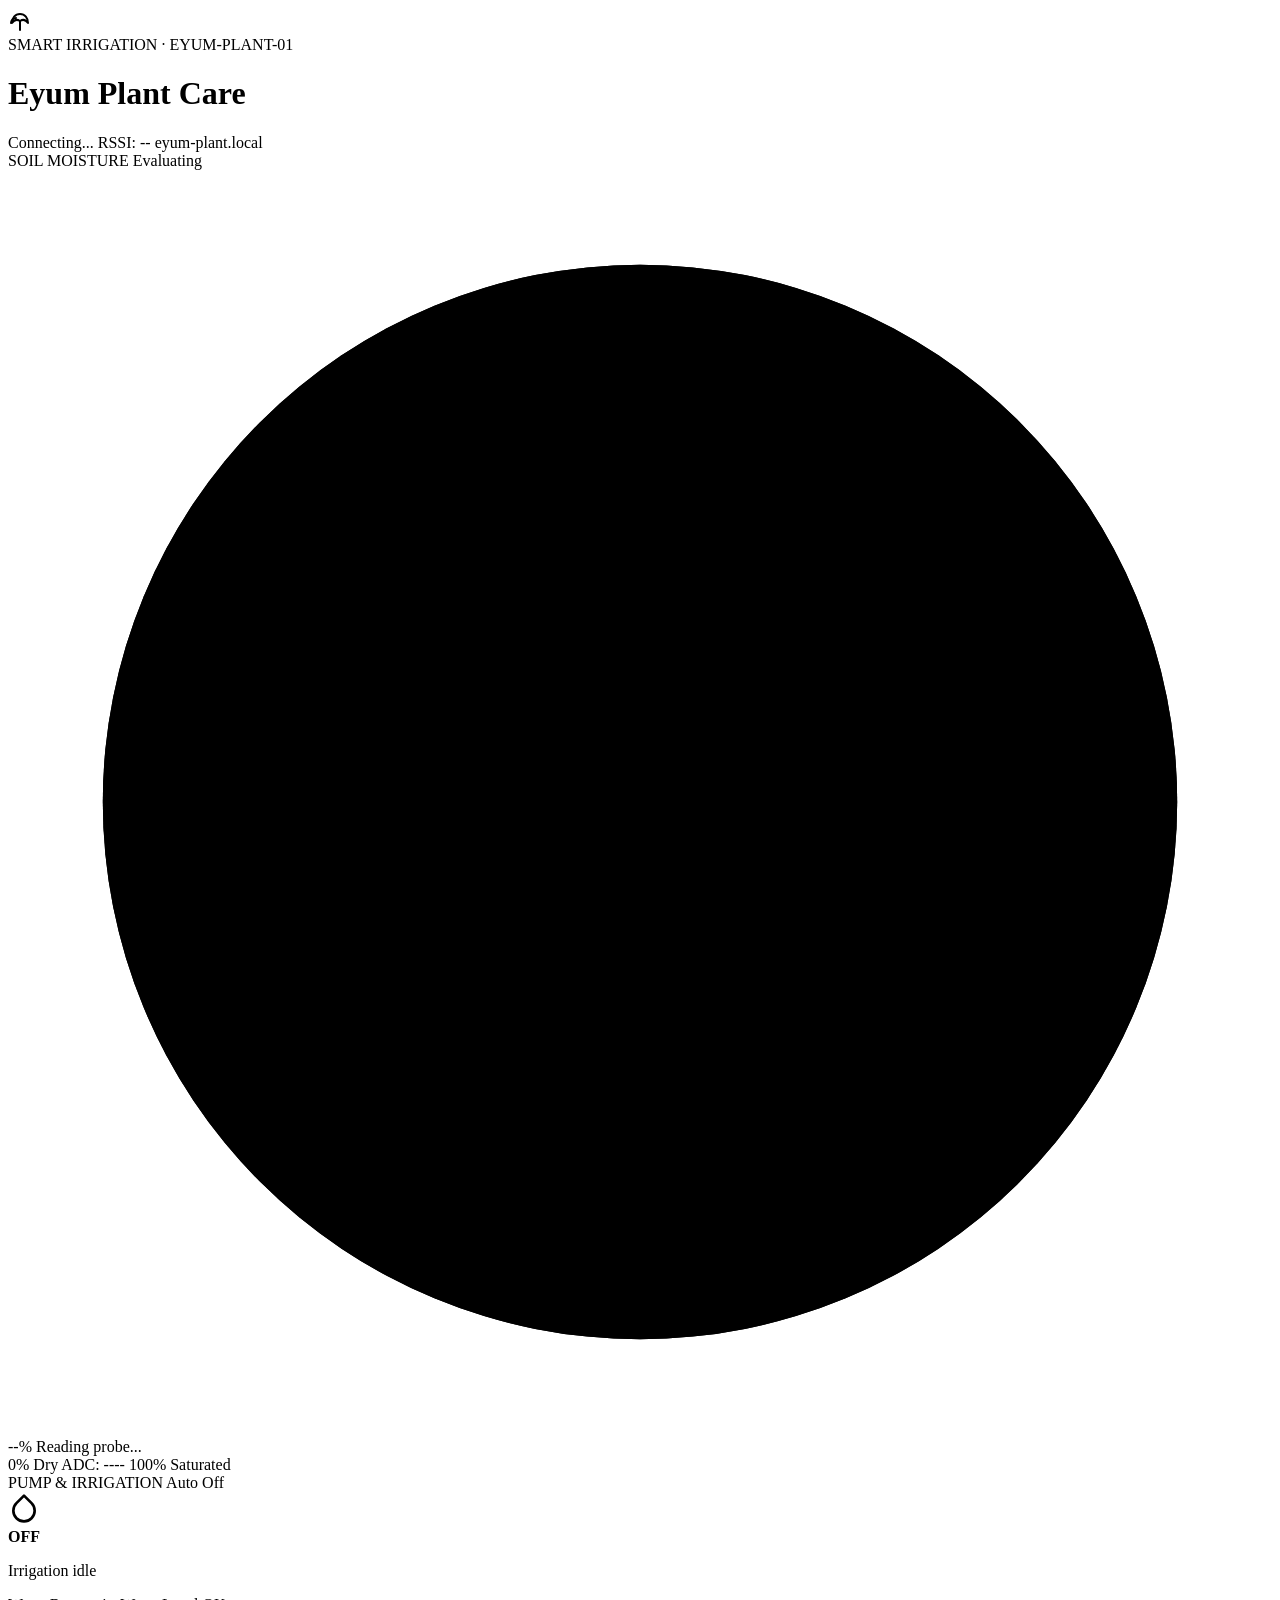
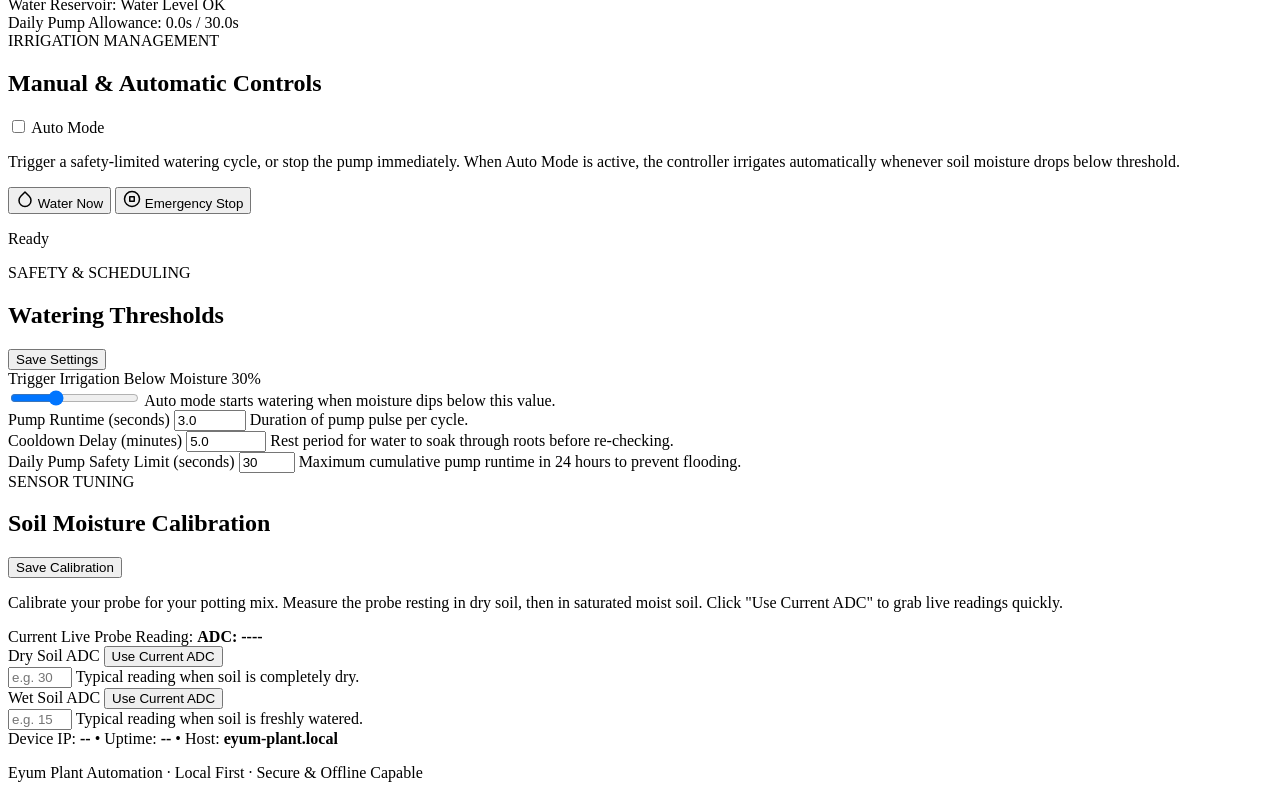
==== data/index.html @ 3981fe6b "feat: initial commit for Eyum Plant Care automation with local dashboard & cloud integration" ====
﻿<!doctype html>
<html lang="en">
<head>
  <meta charset="utf-8">
  <meta name="viewport" content="width=device-width, initial-scale=1">
  <meta name="description" content="Eyum Plant Care - Intelligent local plant watering & soil monitoring dashboard">
  <title>Eyum Plant Care · Local Dashboard</title>
  <link rel="stylesheet" href="/style.css">
</head>
<body>
  <!-- Header Bar -->
  <header class="topbar">
    <div class="brand-group">
      <div class="brand-icon" aria-hidden="true">
        <svg width="24" height="24" viewBox="0 0 24 24" fill="none" stroke="currentColor" stroke-width="2" stroke-linecap="round" stroke-linejoin="round">
          <path d="M12 22v-9"/>
          <path d="M12 13c-3-2-6-1-8 2 0-5 3-9 8-9s8 4 8 9c-2-3-5-4-8-2z"/>
          <path d="M8 10C5.5 10 3 12 3 15"/>
        </svg>
      </div>
      <div>
        <div class="brand-eyebrow">SMART IRRIGATION · EYUM-PLANT-01</div>
        <h1 class="brand-title">Eyum Plant Care</h1>
      </div>
    </div>

    <div class="header-status">
      <span id="connection" class="badge badge-neutral">Connecting...</span>
      <span id="wifi-signal" class="badge badge-subtle" title="Wi-Fi Signal">RSSI: --</span>
      <span id="mdns-link" class="badge badge-subtle" title="Local Domain">eyum-plant.local</span>
    </div>
  </header>

  <!-- Main Container -->
  <main class="dashboard-container">
    <!-- Top Metrics Grid -->
    <section class="metrics-grid">
      <!-- Soil Moisture Gauge Card -->
      <article class="card metric-card">
        <div class="card-header">
          <span class="eyebrow">SOIL MOISTURE</span>
          <span id="moisture-badge" class="status-pill status-neutral">Evaluating</span>
        </div>

        <div class="gauge-wrapper">
          <svg class="gauge-svg" viewBox="0 0 160 160">
            <circle class="gauge-track" cx="80" cy="80" r="68"></circle>
            <circle id="gauge-fill" class="gauge-fill" cx="80" cy="80" r="68"></circle>
          </svg>
          <div class="gauge-center">
            <span id="moisture" class="reading-value">--%</span>
            <span id="sensor-state" class="reading-label">Reading probe...</span>
          </div>
        </div>

        <div class="metric-footer">
          <div class="meter-bar-track">
            <div id="meter-fill" class="meter-bar-fill"></div>
          </div>
          <div class="meter-labels">
            <span>0% Dry</span>
            <span id="sensor-adc">ADC: ----</span>
            <span>100% Saturated</span>
          </div>
        </div>
      </article>

      <!-- Pump & Reservoir Status Card -->
      <article class="card metric-card">
        <div class="card-header">
          <span class="eyebrow">PUMP & IRRIGATION</span>
          <span id="pump-mode-badge" class="status-pill status-neutral">Auto Off</span>
        </div>

        <div class="pump-status-box">
          <div id="pump-indicator" class="pump-icon-circle idle">
            <svg width="32" height="32" viewBox="0 0 24 24" fill="none" stroke="currentColor" stroke-width="2" stroke-linecap="round" stroke-linejoin="round">
              <path d="M12 2.69l5.66 5.66a8 8 0 1 1-11.31 0z"/>
            </svg>
          </div>
          <div class="pump-info">
            <strong id="pump" class="pump-state-title">OFF</strong>
            <p id="pump-state" class="pump-state-desc">Irrigation idle</p>
          </div>
        </div>

        <div class="water-safety-panel">
          <div class="safety-row">
            <span>Water Reservoir:</span>
            <span id="reservoir-state" class="safety-badge safe">Water Level OK</span>
          </div>
          <div class="safety-row">
            <span>Daily Pump Allowance:</span>
            <span id="daily-use-text" class="safety-value">0.0s / 30.0s</span>
          </div>
          <div class="meter-bar-track small">
            <div id="daily-limit-fill" class="meter-bar-fill alert" style="width: 0%;"></div>
          </div>
        </div>
      </article>
    </section>

    <!-- Immediate Controls Card -->
    <section class="card controls-card">
      <div class="section-header">
        <div>
          <span class="eyebrow">IRRIGATION MANAGEMENT</span>
          <h2 class="section-title">Manual & Automatic Controls</h2>
        </div>
        <label class="toggle-switch" for="auto-mode">
          <input id="auto-mode" type="checkbox">
          <span class="slider"></span>
          <span class="toggle-label">Auto Mode</span>
        </label>
      </div>

      <p class="section-description">
        Trigger a safety-limited watering cycle, or stop the pump immediately. When Auto Mode is active, the controller irrigates automatically whenever soil moisture drops below threshold.
      </p>

      <div class="actions-row">
        <button id="water-now" class="btn btn-primary" type="button">
          <svg width="18" height="18" viewBox="0 0 24 24" fill="none" stroke="currentColor" stroke-width="2" stroke-linecap="round" stroke-linejoin="round">
            <path d="M12 2.69l5.66 5.66a8 8 0 1 1-11.31 0z"/>
          </svg>
          Water Now
        </button>
        <button id="stop-pump" class="btn btn-secondary-danger" type="button">
          <svg width="18" height="18" viewBox="0 0 24 24" fill="none" stroke="currentColor" stroke-width="2" stroke-linecap="round" stroke-linejoin="round">
            <circle cx="12" cy="12" r="10"/>
            <rect x="9" y="9" width="6" height="6"/>
          </svg>
          Emergency Stop
        </button>
      </div>

      <div id="message-container" class="message-container">
        <p id="message" class="message-text">Ready</p>
      </div>
    </section>

    <!-- Threshold & Timing Configuration -->
    <section class="card settings-card">
      <div class="section-header">
        <div>
          <span class="eyebrow">SAFETY & SCHEDULING</span>
          <h2 class="section-title">Watering Thresholds</h2>
        </div>
        <button id="save-settings" class="btn btn-secondary" type="button">
          Save Settings
        </button>
      </div>

      <div class="form-grid">
        <div class="form-field full-width">
          <div class="slider-header">
            <label for="threshold">Trigger Irrigation Below Moisture</label>
            <output id="threshold-value" class="slider-output">30%</output>
          </div>
          <input id="threshold" type="range" min="5" max="80" value="30">
          <span class="field-hint">Auto mode starts watering when moisture dips below this value.</span>
        </div>

        <div class="form-field">
          <label for="runtime">Pump Runtime (seconds)</label>
          <input id="runtime" type="number" min="0.25" max="10" step="0.25" value="3.0">
          <span class="field-hint">Duration of pump pulse per cycle.</span>
        </div>

        <div class="form-field">
          <label for="cooldown">Cooldown Delay (minutes)</label>
          <input id="cooldown" type="number" min="0.5" max="1440" step="0.5" value="5.0">
          <span class="field-hint">Rest period for water to soak through roots before re-checking.</span>
        </div>

        <div class="form-field full-width">
          <label for="daily-limit">Daily Pump Safety Limit (seconds)</label>
          <input id="daily-limit" type="number" min="1" max="300" step="1" value="30">
          <span class="field-hint">Maximum cumulative pump runtime in 24 hours to prevent flooding.</span>
        </div>
      </div>
    </section>

    <!-- Sensor Calibration Card -->
    <section class="card calibration-card">
      <div class="section-header">
        <div>
          <span class="eyebrow">SENSOR TUNING</span>
          <h2 class="section-title">Soil Moisture Calibration</h2>
        </div>
        <button id="save-calibration" class="btn btn-secondary" type="button">
          Save Calibration
        </button>
      </div>

      <p class="section-description">
        Calibrate your probe for your potting mix. Measure the probe resting in dry soil, then in saturated moist soil. Click "Use Current ADC" to grab live readings quickly.
      </p>

      <div class="calibration-live-bar">
        <span>Current Live Probe Reading:</span>
        <strong id="live-adc-display" class="live-adc-tag">ADC: ----</strong>
      </div>

      <div class="form-grid">
        <div class="form-field">
          <div class="field-header-row">
            <label for="dry-raw">Dry Soil ADC</label>
            <button id="use-live-dry" class="btn-text-action" type="button">Use Current ADC</button>
          </div>
          <input id="dry-raw" type="number" min="0" max="4095" placeholder="e.g. 3000">
          <span class="field-hint">Typical reading when soil is completely dry.</span>
        </div>

        <div class="form-field">
          <div class="field-header-row">
            <label for="wet-raw">Wet Soil ADC</label>
            <button id="use-live-wet" class="btn-text-action" type="button">Use Current ADC</button>
          </div>
          <input id="wet-raw" type="number" min="0" max="4095" placeholder="e.g. 1500">
          <span class="field-hint">Typical reading when soil is freshly watered.</span>
        </div>
      </div>
    </section>

    <!-- Diagnostics / Footer Card -->
    <footer class="system-footer">
      <div class="system-specs">
        <span>Device IP: <b id="device-ip">--</b></span>
        <span>•</span>
        <span>Uptime: <b id="system-uptime">--</b></span>
        <span>•</span>
        <span>Host: <b id="system-host">eyum-plant.local</b></span>
      </div>
      <p class="copyright">Eyum Plant Automation · Local First · Secure & Offline Capable</p>
    </footer>
  </main>

  <script src="/app.js"></script>
</body>
</html>
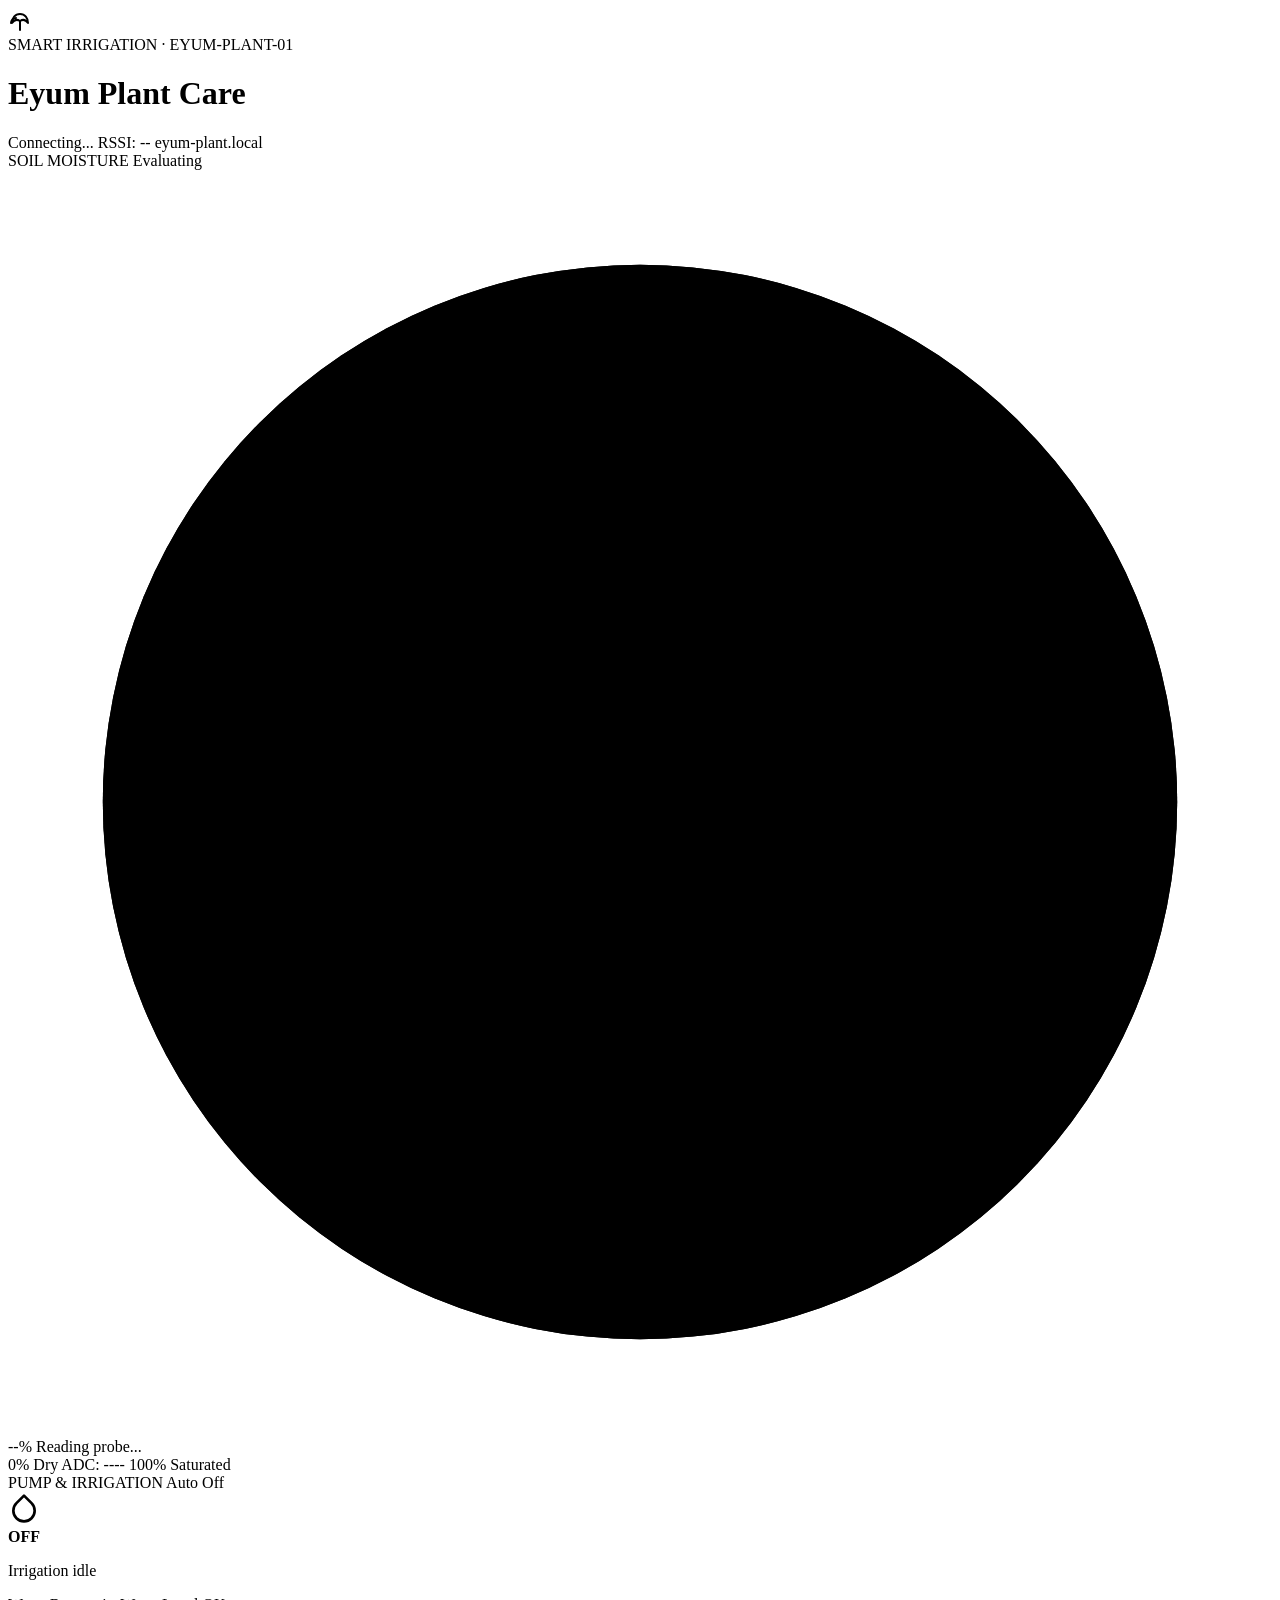
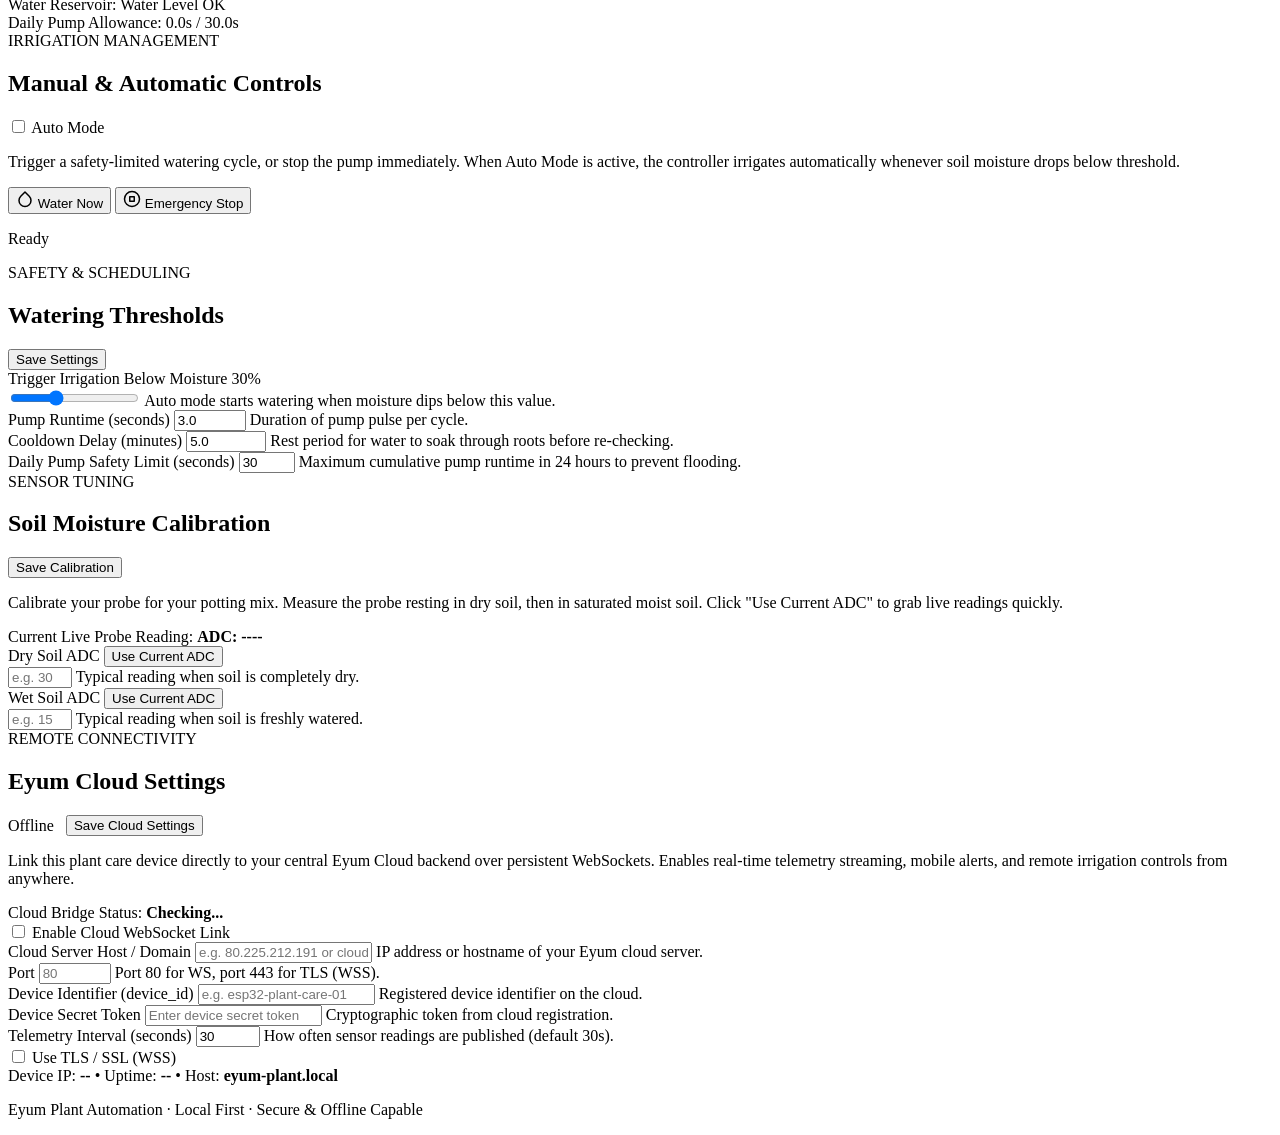
==== commit b925fdbc: "feat(ui): add Eyum Cloud Settings card and live connection badge to local dashboard" ====
--- a/data/index.html
+++ b/data/index.html
@@ -1,4 +1,4 @@
-﻿<!doctype html>
+<!doctype html>
 <html lang="en">
 <head>
   <meta charset="utf-8">
@@ -223,6 +223,79 @@
       </div>
     </section>
 
+    <!-- Cloud Integration Card -->
+    <section class="card cloud-card">
+      <div class="section-header">
+        <div>
+          <span class="eyebrow">REMOTE CONNECTIVITY</span>
+          <h2 class="section-title">Eyum Cloud Settings</h2>
+        </div>
+        <div style="display: flex; gap: 0.75rem; align-items: center;">
+          <span id="cloud-badge" class="status-pill status-neutral">Offline</span>
+          <button id="save-cloud" class="btn btn-secondary" type="button">
+            Save Cloud Settings
+          </button>
+        </div>
+      </div>
+
+      <p class="section-description">
+        Link this plant care device directly to your central Eyum Cloud backend over persistent WebSockets. Enables real-time telemetry streaming, mobile alerts, and remote irrigation controls from anywhere.
+      </p>
+
+      <div class="calibration-live-bar">
+        <span>Cloud Bridge Status:</span>
+        <strong id="cloud-live-status" class="live-adc-tag">Checking...</strong>
+      </div>
+
+      <div class="form-grid">
+        <div class="form-field full-width">
+          <label class="toggle-switch">
+            <input id="cloud-enabled" type="checkbox">
+            <span class="slider"></span>
+            <span class="toggle-label">Enable Cloud WebSocket Link</span>
+          </label>
+        </div>
+
+        <div class="form-field">
+          <label for="cloud-host">Cloud Server Host / Domain</label>
+          <input id="cloud-host" type="text" placeholder="e.g. 80.225.212.191 or cloud.eyum.com">
+          <span class="field-hint">IP address or hostname of your Eyum cloud server.</span>
+        </div>
+
+        <div class="form-field">
+          <label for="cloud-port">Port</label>
+          <input id="cloud-port" type="number" min="1" max="65535" placeholder="80">
+          <span class="field-hint">Port 80 for WS, port 443 for TLS (WSS).</span>
+        </div>
+
+        <div class="form-field">
+          <label for="cloud-device-id">Device Identifier (device_id)</label>
+          <input id="cloud-device-id" type="text" placeholder="e.g. esp32-plant-care-01">
+          <span class="field-hint">Registered device identifier on the cloud.</span>
+        </div>
+
+        <div class="form-field">
+          <label for="cloud-device-secret">Device Secret Token</label>
+          <input id="cloud-device-secret" type="password" placeholder="Enter device secret token">
+          <span class="field-hint">Cryptographic token from cloud registration.</span>
+        </div>
+
+        <div class="form-field">
+          <label for="cloud-interval">Telemetry Interval (seconds)</label>
+          <input id="cloud-interval" type="number" min="5" max="3600" value="30">
+          <span class="field-hint">How often sensor readings are published (default 30s).</span>
+        </div>
+
+        <div class="form-field" style="justify-content: center;">
+          <label class="toggle-switch" style="margin-top: 1rem;">
+            <input id="cloud-ssl" type="checkbox">
+            <span class="slider"></span>
+            <span class="toggle-label">Use TLS / SSL (WSS)</span>
+          </label>
+        </div>
+      </div>
+    </section>
+
     <!-- Diagnostics / Footer Card -->
     <footer class="system-footer">
       <div class="system-specs">
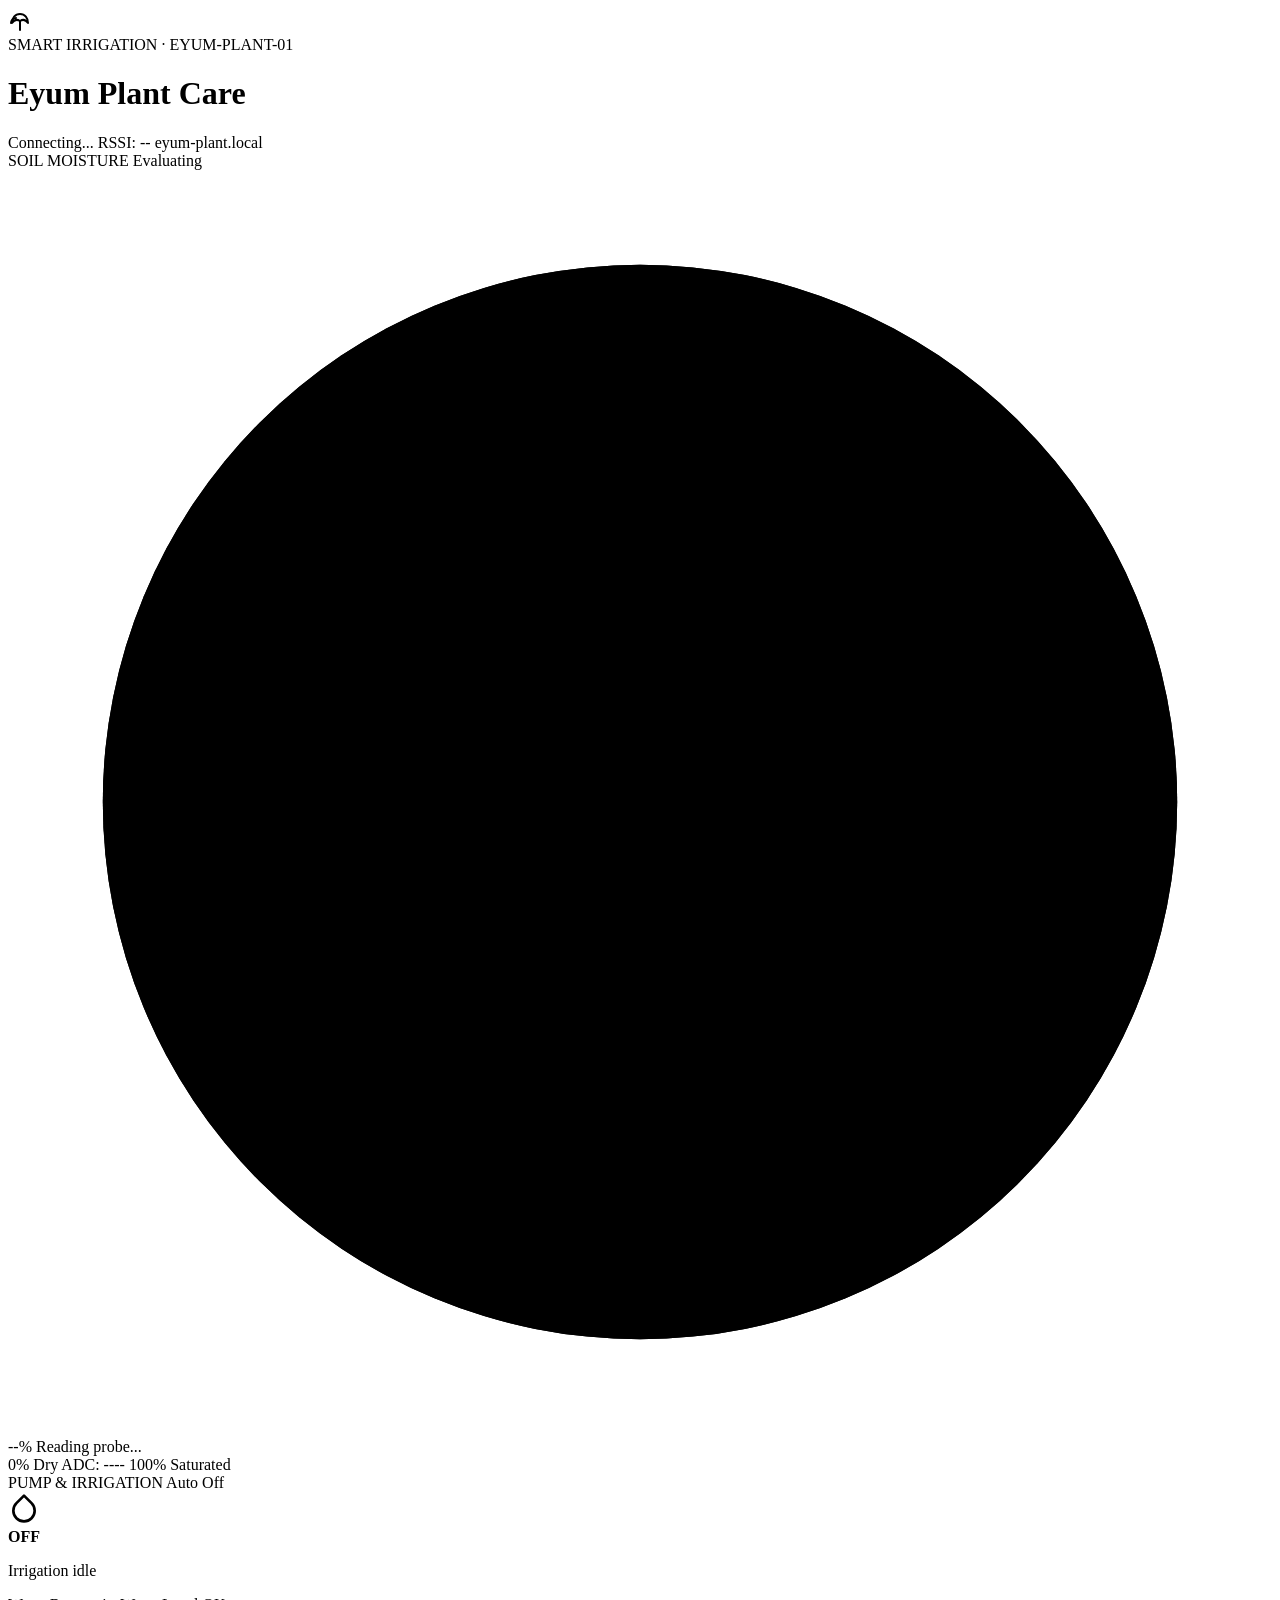
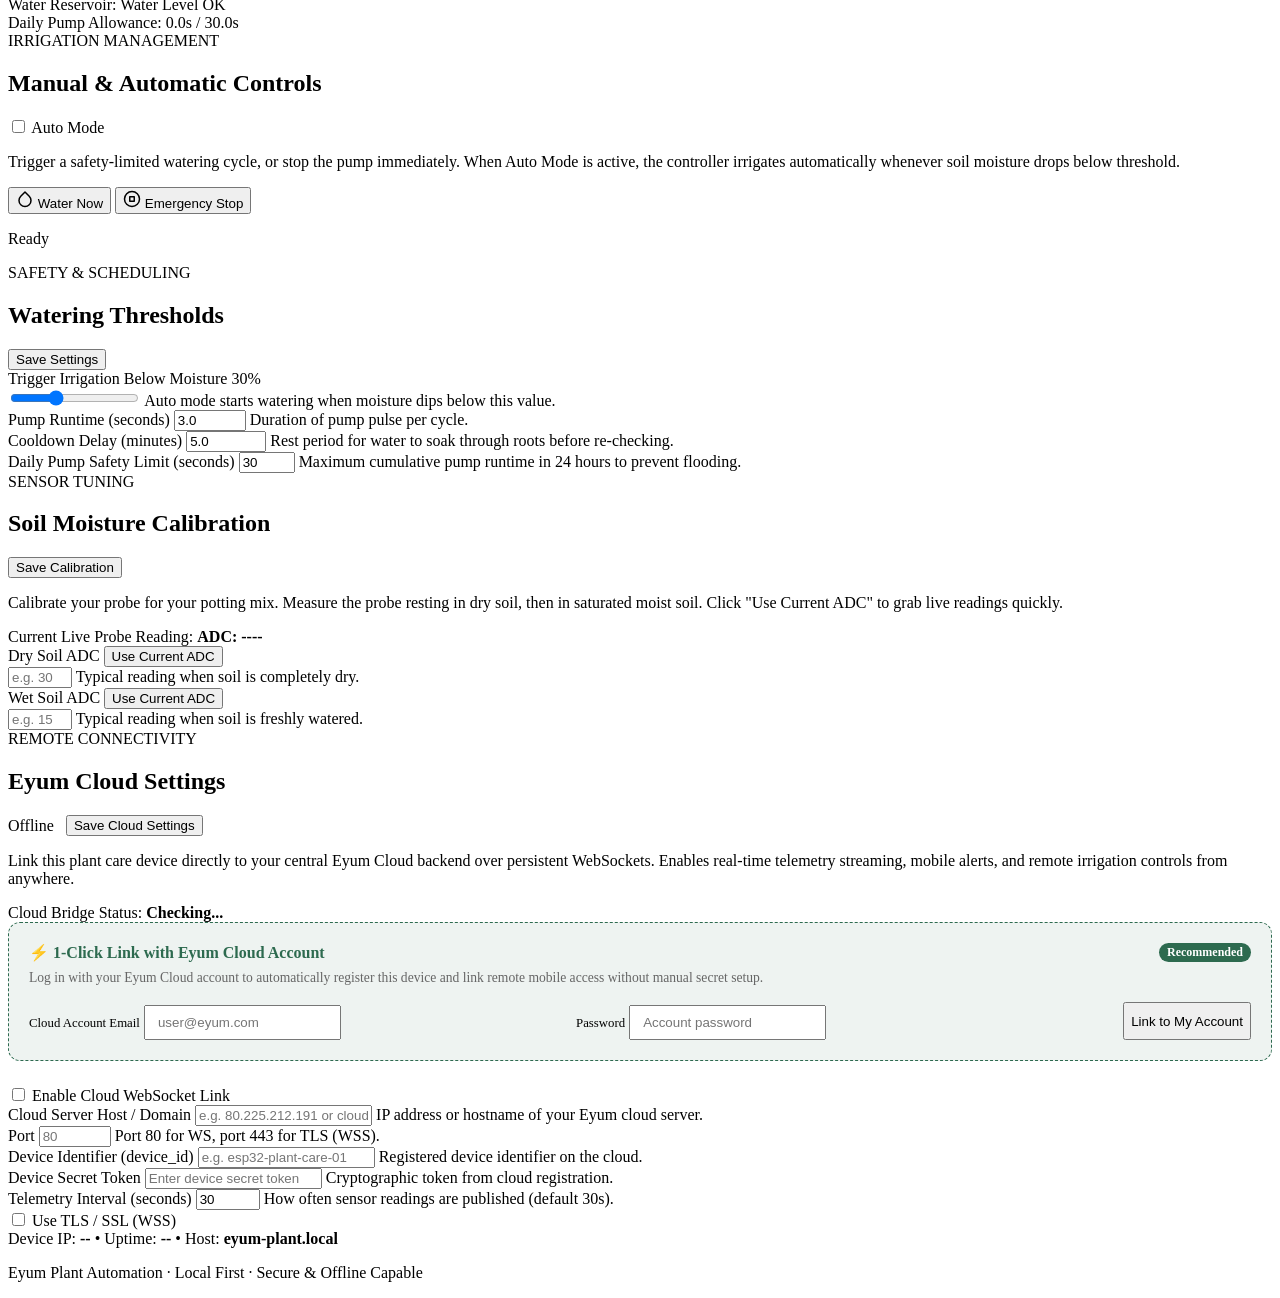
==== commit 4fa22771: "update" ====
--- a/data/index.html
+++ b/data/index.html
@@ -247,6 +247,33 @@
         <strong id="cloud-live-status" class="live-adc-tag">Checking...</strong>
       </div>
 
+      <!-- 1-Click Cloud Account Link -->
+      <div class="cloud-auto-claim-box" style="margin-bottom: 1.5rem; padding: 1.25rem; border-radius: 12px; background: rgba(45, 106, 79, 0.08); border: 1px dashed var(--plant-primary, #2D6A4F);">
+        <div style="display: flex; justify-content: space-between; align-items: center; margin-bottom: 0.5rem;">
+          <h3 style="margin: 0; font-size: 1rem; color: var(--plant-primary, #2D6A4F); display: flex; align-items: center; gap: 0.5rem;">
+            <span>⚡ 1-Click Link with Eyum Cloud Account</span>
+          </h3>
+          <span style="font-size: 0.75rem; background: var(--plant-primary, #2D6A4F); color: #fff; padding: 2px 8px; border-radius: 10px; font-weight: 600;">Recommended</span>
+        </div>
+        <p style="margin: 0 0 1rem 0; font-size: 0.85rem; color: var(--text-secondary, #666);">
+          Log in with your Eyum Cloud account to automatically register this device and link remote mobile access without manual secret setup.
+        </p>
+        <div style="display: grid; grid-template-columns: 1fr 1fr auto; gap: 0.75rem; align-items: end;">
+          <div class="form-field" style="margin: 0;">
+            <label for="claim-email" style="font-size: 0.8rem;">Cloud Account Email</label>
+            <input id="claim-email" type="email" placeholder="user@eyum.com" style="padding: 0.5rem 0.75rem;">
+          </div>
+          <div class="form-field" style="margin: 0;">
+            <label for="claim-password" style="font-size: 0.8rem;">Password</label>
+            <input id="claim-password" type="password" placeholder="Account password" style="padding: 0.5rem 0.75rem;">
+          </div>
+          <button id="btn-claim-cloud" class="btn btn-primary" type="button" style="white-space: nowrap; height: 38px;">
+            Link to My Account
+          </button>
+        </div>
+        <div id="claim-status-msg" style="display: none; margin-top: 0.75rem; font-size: 0.85rem; font-weight: 500;"></div>
+      </div>
+
       <div class="form-grid">
         <div class="form-field full-width">
           <label class="toggle-switch">
